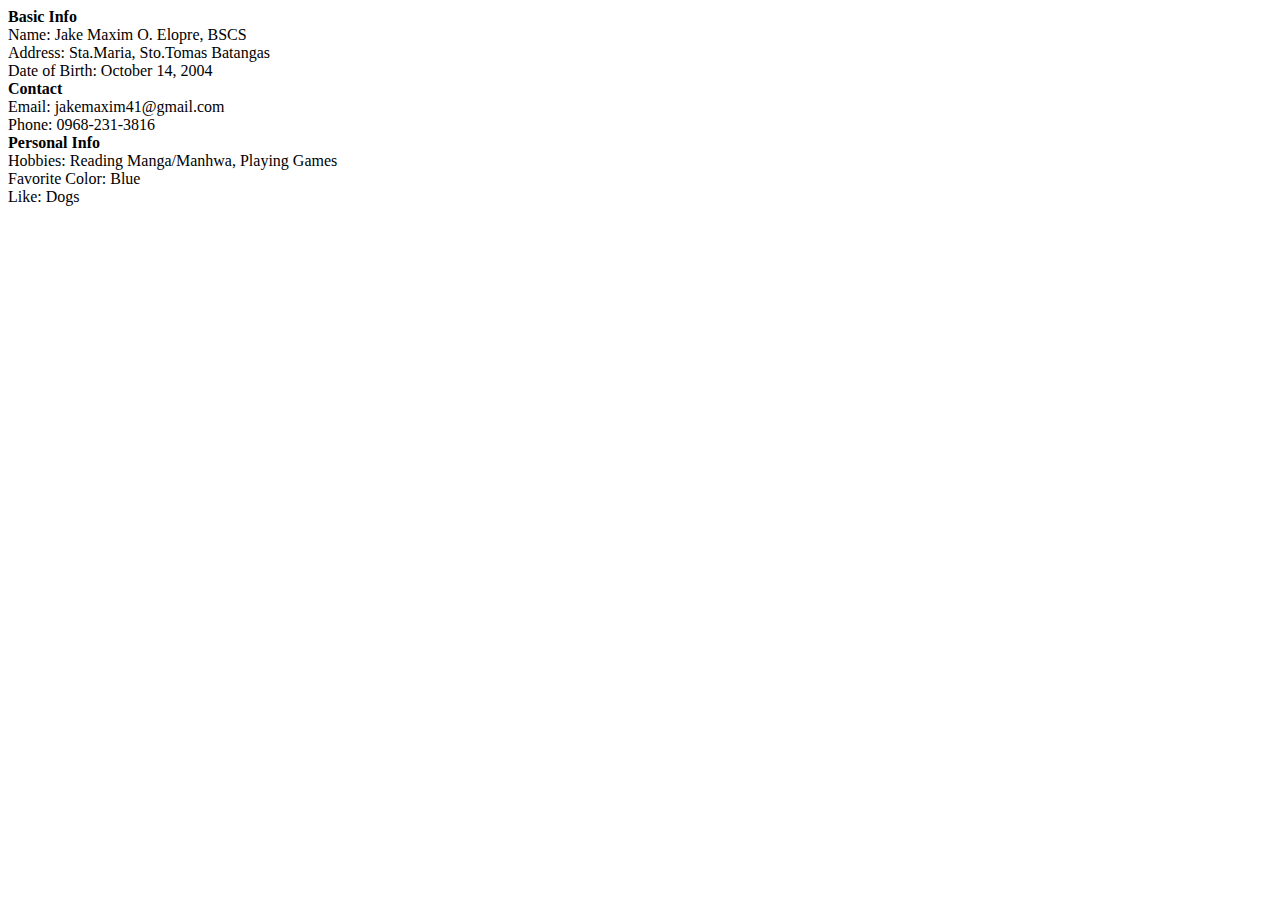
==== Exercise Sets/Exercise Set 2/Exercise2.html @ dcd830d9 "Create Exercise2.html" ====
<!DOCTYPE html>
<html>
    <head>
        <title>CSS Flexbox</title>
        <link rel="stylesheet" href="style.css">
    </head>

    <body>
        <div class="container">
            <div class="item item-1">
                <div class="content">
                    <strong>Basic Info</strong> <br>
                    Name: Jake Maxim O. Elopre, BSCS <br>
                    Address: Sta.Maria, Sto.Tomas Batangas <br>
                    Date of Birth: October 14, 2004
                </div>
            </div>
            <div class="item item-2">
                <div class="content">
                    <strong>Contact</strong> <br>
                    Email: jakemaxim41@gmail.com <br>
                    Phone: 0968-231-3816
                </div>
            </div>
            <div class="item item-3">
                <div class="content">
                    <strong>Personal Info</strong> <br>
                    Hobbies: Reading Manga/Manhwa, Playing Games <br> 
                    Favorite Color: Blue <br>
                    Like: Dogs
                </div>
            </div>
        </div>
    </body>
</html>
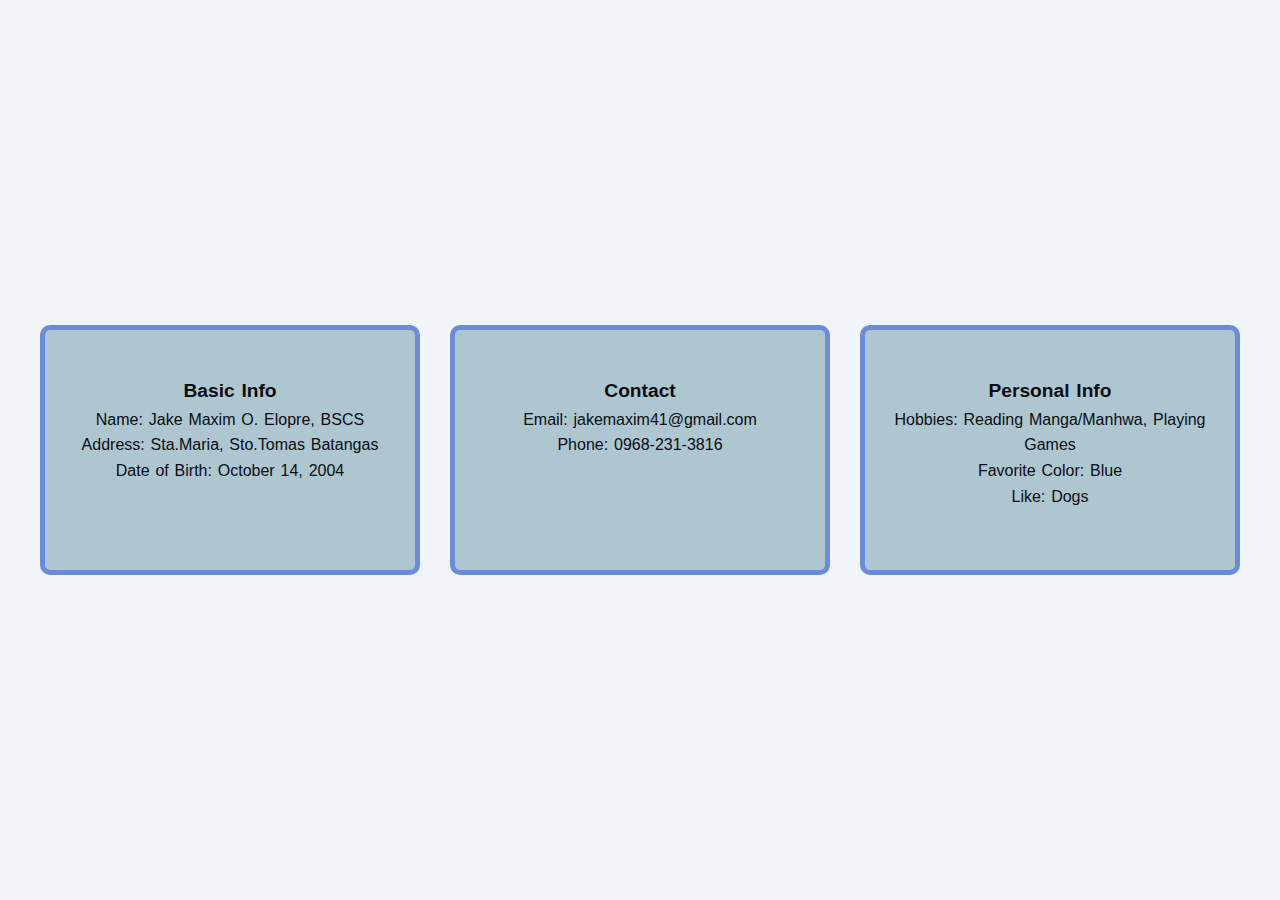
==== commit f6d89936: "Update Exercise2.html" ====
--- a/Exercise Sets/Exercise Set 2/Exercise2.html
+++ b/Exercise Sets/Exercise Set 2/Exercise2.html
@@ -7,7 +7,7 @@
 
     <body>
         <div class="container">
-            <div class="item item-1">
+            <div class="item">
                 <div class="content">
                     <strong>Basic Info</strong> <br>
                     Name: Jake Maxim O. Elopre, BSCS <br>
@@ -15,14 +15,14 @@
                     Date of Birth: October 14, 2004
                 </div>
             </div>
-            <div class="item item-2">
+            <div class="item">
                 <div class="content">
                     <strong>Contact</strong> <br>
                     Email: jakemaxim41@gmail.com <br>
                     Phone: 0968-231-3816
                 </div>
             </div>
-            <div class="item item-3">
+            <div class="item">
                 <div class="content">
                     <strong>Personal Info</strong> <br>
                     Hobbies: Reading Manga/Manhwa, Playing Games <br> 
--- a/Exercise Sets/Exercise Set 2/style.css
+++ b/Exercise Sets/Exercise Set 2/style.css
@@ -0,0 +1,61 @@
+:root {
+    --clr-dark: #5177d0;
+    --clr-light: #f1f5f9;
+    --clr-accent: #6a8cdb;
+    --clr-info: #080d13;
+}
+
+*,
+*::before,
+*::after {
+    box-sizing: border-box;
+}
+
+body {
+    margin: 0;
+    padding: 0;
+    line-height: 1.6;
+    word-spacing: 1.4px;
+    color: var(--clr-dark);
+    background-color: var(--clr-light);
+    display: flex;
+    justify-content: center;
+    align-items: center;
+    height: 100vh;
+}
+
+.container {
+    display: flex;
+    flex-wrap: nowrap;
+    justify-content: center;
+    gap: 30px;
+}
+
+.item {
+    width: 380px;
+    height: 250px;
+    background-color: #AEC6CF;
+    font-family: Arial;
+    padding: 1em;
+    color: var(--clr-info);
+    text-align: center;
+    font-weight: 500; 
+    border: 5px solid var(--clr-accent);
+    border-radius: 10px;
+    transition: transform 0.3s ease;
+}
+
+.item:hover {
+    transform: translateY(-20px); 
+}
+
+
+.content {
+    margin-top: 30px; 
+}
+
+.item strong {
+    font-weight: bold;
+    font-size: 1.2em;
+}
+
